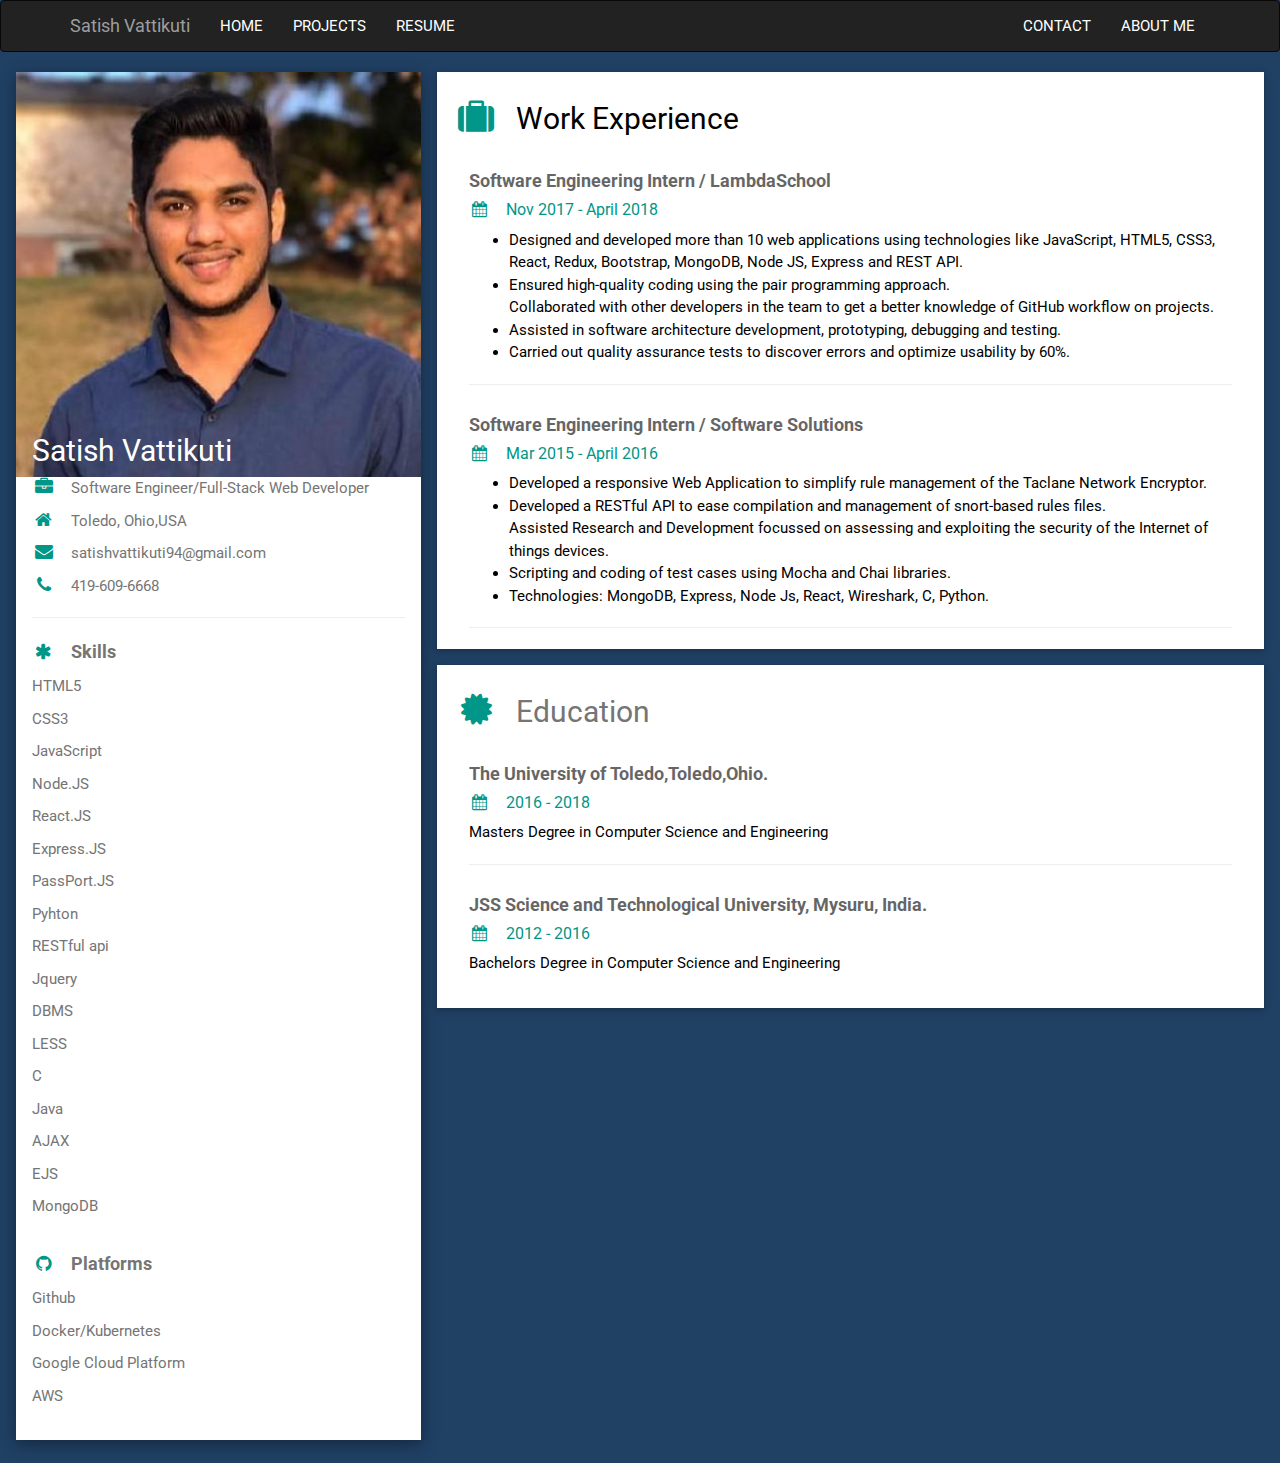
==== About.html @ d3421fa1 "ready to host" ====
<!DOCTYPE html>
<html>
<title>About </title>
<meta charset="UTF-8">
<meta name="viewport" content="width=device-width, initial-scale=1">
<meta name="viewport" content="width=device-width, initial-scale=1">
    <link rel="stylesheet" type="text/css"
    href="https://maxcdn.bootstrapcdn.com/bootstrap/3.3.7/css/bootstrap.min.css">
    <link href="https://fonts.googleapis.com/css?family=Lato:400,700" rel="stylesheet">
    <link href="index.css" rel="stylesheet" type="text/css">
    <!-- <link href="about.css" rel="stylesheet" type="text/css"> -->
<link rel="stylesheet" href="https://www.w3schools.com/w3css/4/w3.css">
<link rel='stylesheet' href='https://fonts.googleapis.com/css?family=Roboto'>
<link rel="stylesheet" href="https://cdnjs.cloudflare.com/ajax/libs/font-awesome/4.7.0/css/font-awesome.min.css">
<style>
html,body,h1,h2,h3,h4,h5,h6 {font-family: "Roboto", sans-serif}
</style>
<body class="w3-light-black">
    <nav class="navbar navbar-inverse">
        <div class="container">
          <!-- Brand and toggle get grouped for better mobile display -->
          <div class="navbar-header">
            <button type="button" class="navbar-toggle collapsed" data-toggle="collapse" data-target="#bs-example-navbar-collapse-1" aria-expanded="false">
              <span class="sr-only">Toggle navigation</span>
              <span class="icon-bar"></span>
              <span class="icon-bar"></span>
              <span class="icon-bar"></span>
            </button>
            <a class="navbar-brand" href="index.html">Satish Vattikuti</a>
          </div>
      
          <!-- Collect the nav links, forms, and other content for toggling -->
          <div class="collapse navbar-collapse" id="bs-example-navbar-collapse-1">
            <ul class="nav navbar-nav">
              <li ><a href="index.html"> HOME </a></li>
              <li><a href="projects.html"> PROJECTS </a></li>
              <li> <a target="_blank"  href="https://www.dropbox.com/s/l9mu09szrk3l7ef/Satish_Resume2.pdf?dl=0">RESUME</a></li>
            </ul>

            <ul class="nav navbar-nav navbar-right">
              <li><a href="contact.html">CONTACT</a></li>
              <li><a class="active" href="About.html">ABOUT ME</a></li>
            </ul>
          </div><!-- /.navbar-collapse -->
        </div><!-- /.container-fluid -->
  </nav>

<!-- Page Container -->
<div class="w3-content w3-margin-top" style="max-width:1400px;">

  <!-- The Grid -->
  <div class="w3-row-padding">
  
    <!-- Left Column -->
    <div class="w3-third">
    
      <div class="w3-white w3-text-grey w3-card-4">
        <div class="w3-display-container">
          <img src="LINKEDIN.jpg" style="width:100%" alt="Avatar">
          <div class="w3-display-bottomleft w3-container w3-text-black">
            <h2 style="color:white">Satish Vattikuti </h2>
          </div>
        </div>
        <div class="w3-container">
          <p><i class="fa fa-briefcase fa-fw w3-margin-right w3-large w3-text-teal"></i>Software Engineer/Full-Stack Web Developer</p>
          <p><i class="fa fa-home fa-fw w3-margin-right w3-large w3-text-teal"></i>Toledo, Ohio,USA</p>
          <p><i class="fa fa-envelope fa-fw w3-margin-right w3-large w3-text-teal"></i>satishvattikuti94@gmail.com</p>
          <p><i class="fa fa-phone fa-fw w3-margin-right w3-large w3-text-teal"></i>419-609-6668</p>
          <hr>

          <p class="w3-large"><b><i class="fa fa-asterisk fa-fw w3-margin-right w3-text-teal"></i>Skills</b></p>
          <p>HTML5</p>
          <p>CSS3</p>
          <p>JavaScript</p>
          <p>Node.JS</p>
          <p>React.JS</p>
          <p>Express.JS</p>
          <p>PassPort.JS</p>
          <p> Pyhton</p>
          <p>RESTful api</p>
          <p>Jquery</p>
          <p> DBMS</p>
          <p> LESS</p>
          <p>C </p>
          <p> Java</p> 
          <p>AJAX</p> 
          <p>EJS</p>
          <p> MongoDB</p>               
          <br>
          <p class="w3-large w3-text-theme"><b><i class="fa fa-github fa-fw w3-margin-right w3-text-teal"></i>Platforms</b></p>
          <p>Github</p>
          <p>Docker/Kubernetes</p>
          <p>Google Cloud Platform</p>
          <p>AWS</p>
          <br>
        </div>
      </div><br>

    <!-- End Left Column -->
    </div>

    <!-- Right Column -->
    <div class="w3-twothird">
    
      <div class="w3-container w3-card w3-white w3-margin-bottom">
        <h2 class="w3-text-black w3-padding-16"><i class="fa fa-suitcase fa-fw w3-margin-right w3-xxlarge w3-text-teal"></i>Work Experience</h2>
        <div class="w3-container">
          <h5 class="w3-opacity"> <b>Software Engineering Intern / LambdaSchool</b></h5>
          <h6 class="w3-text-teal"><i class="fa fa-calendar fa-fw w3-margin-right"></i>Nov 2017 - April 2018</h6>
          <p>
            <ul>
              <li>
              Designed and developed more than 10 web applications using technologies like  JavaScript, HTML5, CSS3, React, Redux, Bootstrap, MongoDB, Node JS, Express and REST API.
              </li>
              <li>
               Ensured high-quality coding using the pair programming approach.
               </li>
                
               Collaborated with other developers in the team to get a better knowledge of GitHub workflow on projects.
              </li>
              <li>
                  Assisted in software architecture development, prototyping, debugging and testing.
              </li>
              <li>

                Carried out quality assurance tests to discover errors and optimize usability by  60%.
              </li>

            </ul>
          </p>
          <hr>
        </div>
        <div class="w3-container">
          <h5 class="w3-opacity"><b>Software Engineering Intern / Software Solutions</b></h5>
          <h6 class="w3-text-teal"><i class="fa fa-calendar fa-fw w3-margin-right"></i>Mar 2015 - April 2016</h6>
          <p>
              <ul>
                <li>
                    Developed a responsive Web Application to simplify rule management of the Taclane Network Encryptor.
                </li>
                <li>
                    Developed a RESTful API to ease compilation and management of snort-based rules files.
                 </li>
                 Assisted Research and Development focussed on assessing and exploiting the security of the Internet of things devices.
                </li>
                <li>
                    Scripting and coding of test cases using Mocha and Chai libraries.
                </li>
                <li>
  
                    Technologies: MongoDB, Express, Node Js, React, Wireshark, C, Python.
                </li>
  
              </ul>
            </p>
          <hr>
        </div>
      </div>

      <div class="w3-container w3-card w3-white">
        <h2 class="w3-text-grey w3-padding-16"><i class="fa fa-certificate fa-fw w3-margin-right w3-xxlarge w3-text-teal"></i>Education</h2>
        <div class="w3-container">
          <h5 class="w3-opacity"><b>The University of Toledo,Toledo,Ohio.</b></h5>
          <h6 class="w3-text-teal"><i class="fa fa-calendar fa-fw w3-margin-right"></i>2016 - 2018</h6>
          <p>Masters Degree in Computer Science and Engineering</p>
          <hr>
        </div>
        <div class="w3-container">
          <h5 class="w3-opacity"><b>JSS Science and Technological University, Mysuru, India.</b></h5>
          <h6 class="w3-text-teal"><i class="fa fa-calendar fa-fw w3-margin-right"></i>2012 - 2016</h6>
          <p>Bachelors Degree in Computer Science and Engineering</p><br>
        </div>
      </div>

    <!-- End Right Column -->
    </div>
    
  <!-- End Grid -->
  </div>
  
  <!-- End Page Container -->
</div>
</body>
<script
src="https://code.jquery.com/jquery-3.3.1.min.js"
integrity="sha256-FgpCb/KJQlLNfOu91ta32o/NMZxltwRo8QtmkMRdAu8="
crossorigin="anonymous"></script>
<script type="text/javascript" 
src="https://maxcdn.bootstrapcdn.com/bootstrap/3.3.7/js/bootstrap.min.js">
</script>
<!-- <script defer src="https://use.fontawesome.com/releases/v5.0.6/js/all.js"></script> -->
</html>
---- index.css ----
body {
  background-color:#204064;
  font-family: Lato;
  color: whitesmoke;
}

h4 {
  color:white;
  font-size: 20px;
  line-height: 1em;
  font-weight:bold;
  word-spacing: 2px;
  line-height: 1.7em; 
}


.navbar-inverse .navbar-nav > li > a {
  color:white
}

html {
  height:100%;
}
.title {
  text-align: center;
  font-weight:700;
  font-size:2em;
  color:white;
  animation-duration: 3s;
  animation-name: slidein;
}

/* p {
  padding: 10px;
  font-size:25px;
  font-weight:bold;
  animation-duration: 3s;
  animation-name: slidein;
} */

#main-content {
  margin-top: 10%;
  text-align: justify;
  animation-duration: 2s;
  animation-name: slidein;
  /* //box-shadow:     5px 5px 5px 6px black; */
}

.thumbnail {
  /* height: 300px; */
  box-shadow:     5px 5px 5px 6px black;
  animation-duration: 2s;
  animation-name: slidein;
}

.caption {
  font-weight: bold;
}

.black-background {background-color:#000000;}
.white {color:#ffffff;}


@keyframes slidein {
  from {
    margin-left: 100%;
    width: 300%; 
  }

  to {
    margin-left: 0%;
    width: 100%;
  }
}
/* 
body {
  animation: pulse 10s infinite;
} */
/* 
@keyframes pulse {
  0% {
    background-color:#334457;
  }
  100% {
    background-color: #204064;
  }
} */

span {
  font-weight: bold;
  font-style: italic;
}
---- about.css ----
.w3-light-grey {
  background-color: #204064;
}
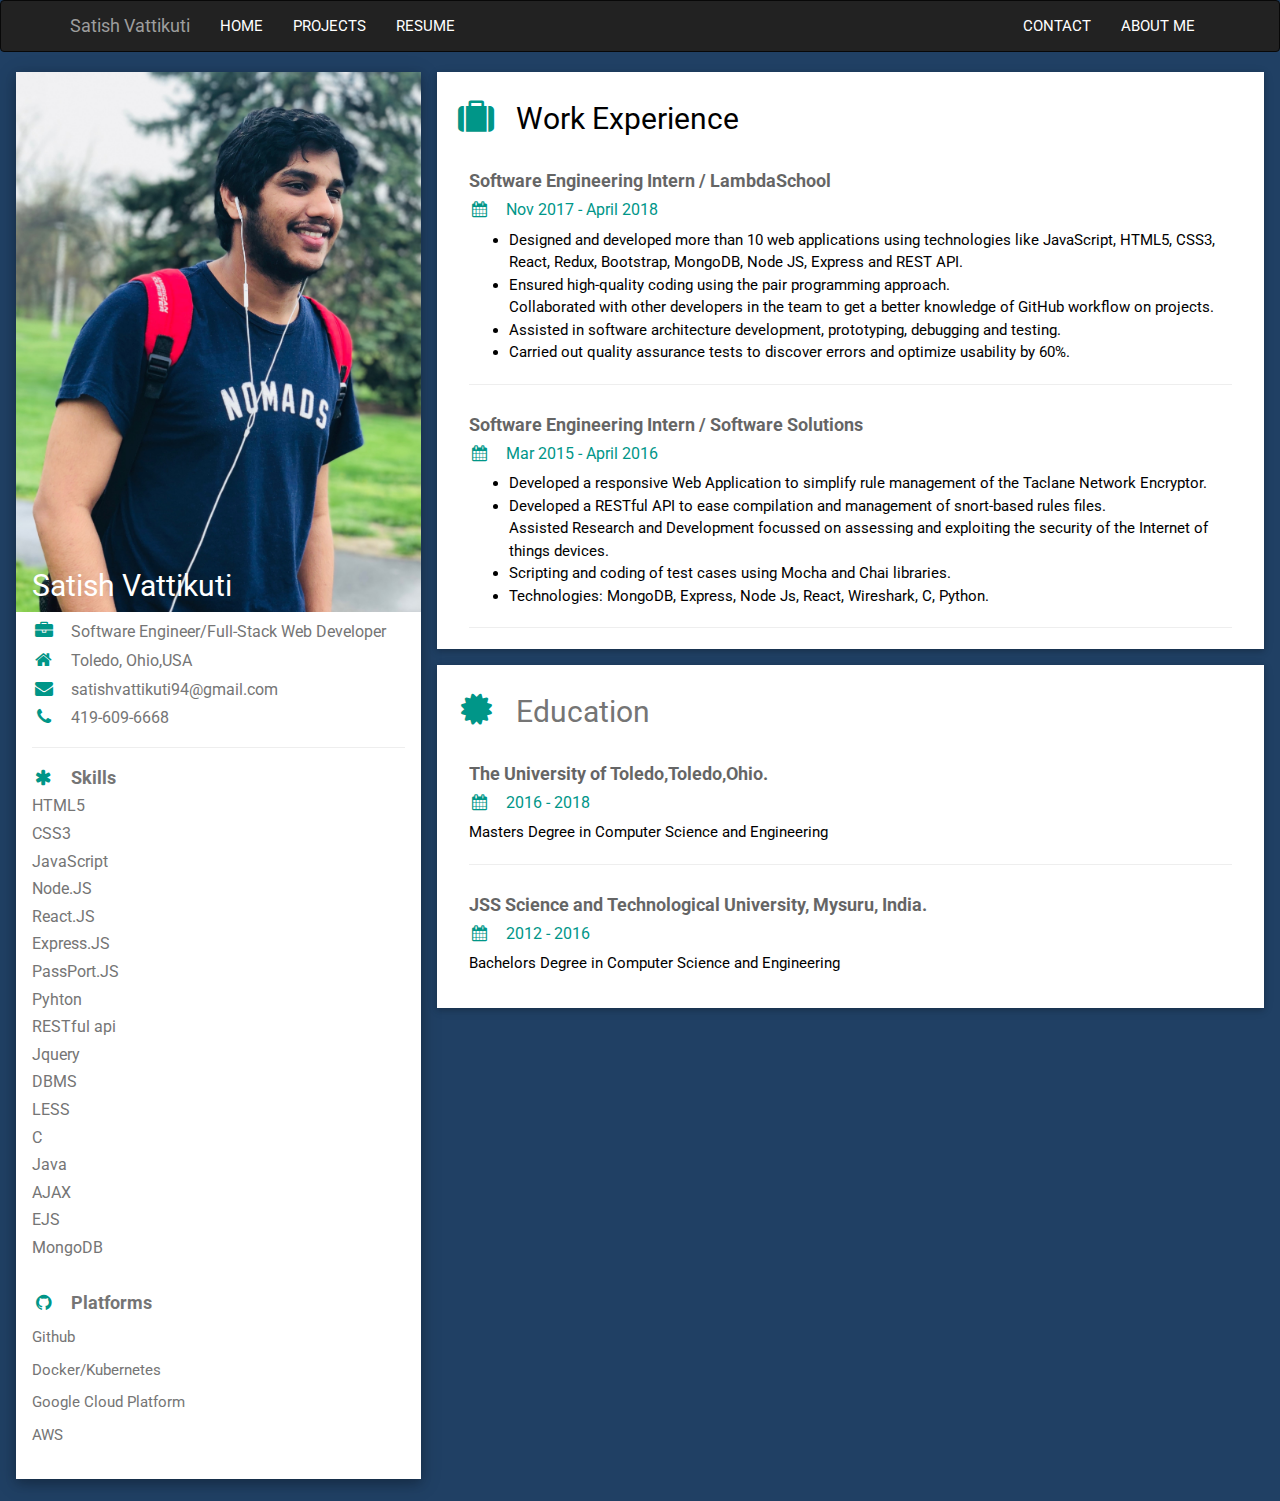
==== commit 94aee1e2: "changed pics" ====
--- a/About.html
+++ b/About.html
@@ -56,36 +56,36 @@
     
       <div class="w3-white w3-text-grey w3-card-4">
         <div class="w3-display-container">
-          <img src="LINKEDIN.jpg" style="width:100%" alt="Avatar">
+          <img src="satish2.jpg" style="width:100%" alt="Avatar">
           <div class="w3-display-bottomleft w3-container w3-text-black">
             <h2 style="color:white">Satish Vattikuti </h2>
           </div>
         </div>
         <div class="w3-container">
-          <p><i class="fa fa-briefcase fa-fw w3-margin-right w3-large w3-text-teal"></i>Software Engineer/Full-Stack Web Developer</p>
-          <p><i class="fa fa-home fa-fw w3-margin-right w3-large w3-text-teal"></i>Toledo, Ohio,USA</p>
-          <p><i class="fa fa-envelope fa-fw w3-margin-right w3-large w3-text-teal"></i>satishvattikuti94@gmail.com</p>
-          <p><i class="fa fa-phone fa-fw w3-margin-right w3-large w3-text-teal"></i>419-609-6668</p>
+          <h6><i class="fa fa-briefcase fa-fw w3-margin-right w3-large w3-text-teal"></i>Software Engineer/Full-Stack Web Developer</h6>
+          <h6><i class="fa fa-home fa-fw w3-margin-right w3-large w3-text-teal"></i>Toledo, Ohio,USA</h6>
+          <h6><i class="fa fa-envelope fa-fw w3-margin-right w3-large w3-text-teal"></i>satishvattikuti94@gmail.com</h6>
+          <h6><i class="fa fa-phone fa-fw w3-margin-right w3-large w3-text-teal"></i>419-609-6668<h6>
           <hr>
 
-          <p class="w3-large"><b><i class="fa fa-asterisk fa-fw w3-margin-right w3-text-teal"></i>Skills</b></p>
-          <p>HTML5</p>
-          <p>CSS3</p>
-          <p>JavaScript</p>
-          <p>Node.JS</p>
-          <p>React.JS</p>
-          <p>Express.JS</p>
-          <p>PassPort.JS</p>
-          <p> Pyhton</p>
-          <p>RESTful api</p>
-          <p>Jquery</p>
-          <p> DBMS</p>
-          <p> LESS</p>
-          <p>C </p>
-          <p> Java</p> 
-          <p>AJAX</p> 
-          <p>EJS</p>
-          <p> MongoDB</p>               
+          <h6 class="w3-large"><b><i class="fa fa-asterisk fa-fw w3-margin-right w3-text-teal"></i>Skills</b></p>
+          <h6>HTML5</h6>
+          <h6>CSS3</h6>
+          <h6>JavaScript</h6>
+          <h6>Node.JS</h6>
+          <h6>React.JS</h6>
+          <h6>Express.JS</h6>
+          <h6>PassPort.JS</h6>
+          <h6> Pyhton</h6>
+          <h6>RESTful api</h6>
+          <h6>Jquery</h6>
+          <h6> DBMS</h6>
+          <h6> LESS</h6>
+          <h6>C </h6>
+          <h6> Java</h6> 
+          <h6>AJAX</h6> 
+          <h6>EJS</h6>
+          <h6> MongoDB</h6>               
           <br>
           <p class="w3-large w3-text-theme"><b><i class="fa fa-github fa-fw w3-margin-right w3-text-teal"></i>Platforms</b></p>
           <p>Github</p>
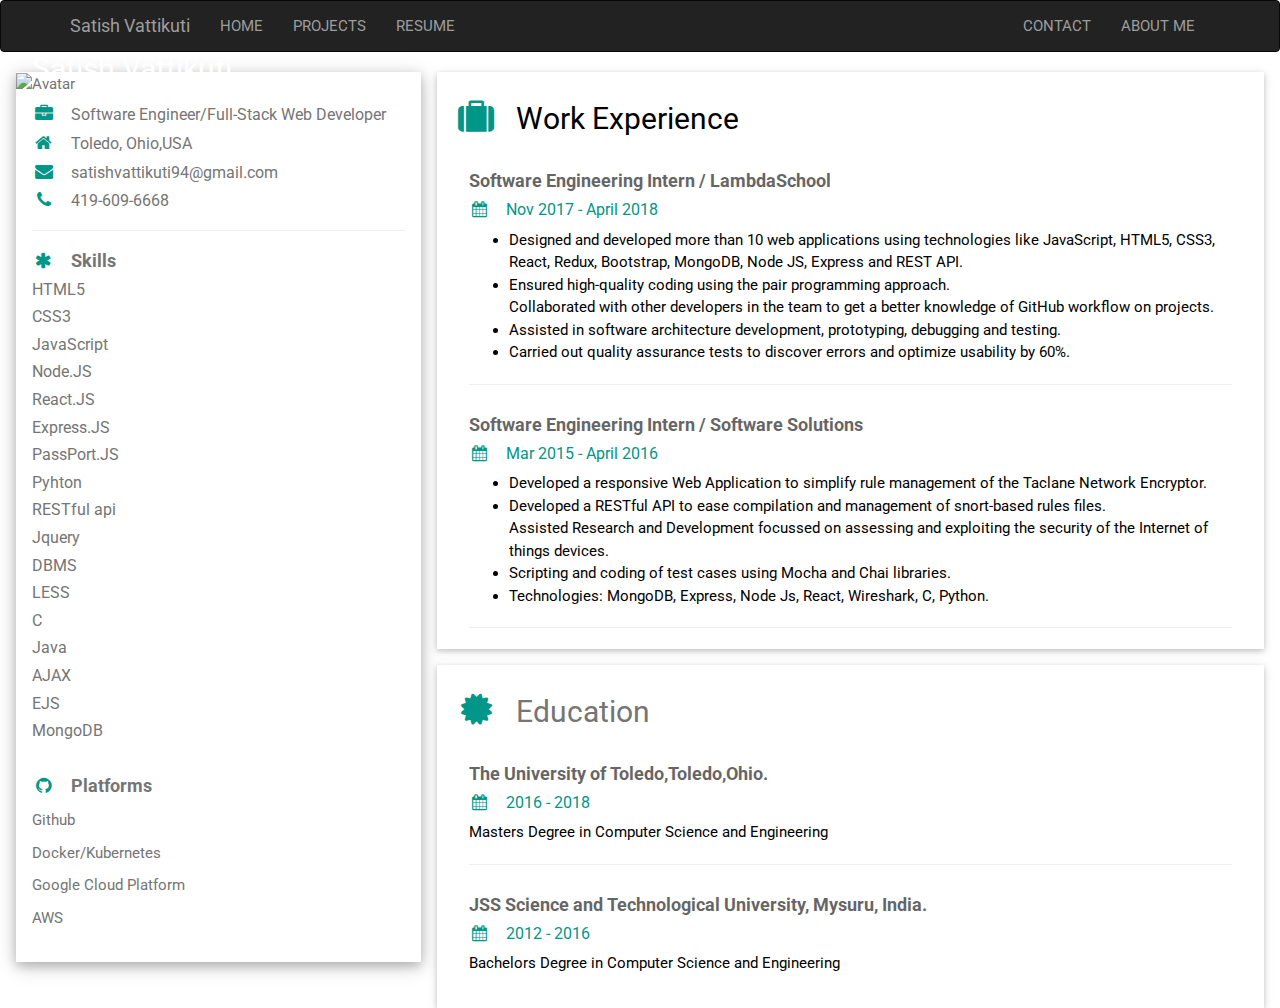
==== commit 7436130e: "Update About.html" ====
--- a/About.html
+++ b/About.html
@@ -7,7 +7,7 @@
     <link rel="stylesheet" type="text/css"
     href="https://maxcdn.bootstrapcdn.com/bootstrap/3.3.7/css/bootstrap.min.css">
     <link href="https://fonts.googleapis.com/css?family=Lato:400,700" rel="stylesheet">
-    <link href="index.css" rel="stylesheet" type="text/css">
+    <link href="css/index.css" rel="stylesheet" type="text/css">
     <!-- <link href="about.css" rel="stylesheet" type="text/css"> -->
 <link rel="stylesheet" href="https://www.w3schools.com/w3css/4/w3.css">
 <link rel='stylesheet' href='https://fonts.googleapis.com/css?family=Roboto'>
@@ -16,7 +16,7 @@
 html,body,h1,h2,h3,h4,h5,h6 {font-family: "Roboto", sans-serif}
 </style>
 <body class="w3-light-black">
-    <nav class="navbar navbar-inverse">
+    <nav class="navbar navbar-inverse navbar-fixed">
         <div class="container">
           <!-- Brand and toggle get grouped for better mobile display -->
           <div class="navbar-header">
@@ -34,7 +34,7 @@
             <ul class="nav navbar-nav">
               <li ><a href="index.html"> HOME </a></li>
               <li><a href="projects.html"> PROJECTS </a></li>
-              <li> <a target="_blank"  href="https://www.dropbox.com/s/l9mu09szrk3l7ef/Satish_Resume2.pdf?dl=0">RESUME</a></li>
+              <li> <a target="_blank"  href="https://www.dropbox.com/s/bso36whda94wtzv/Satish_Resume_Final.pdf?dl=0">RESUME</a></li>
             </ul>
 
             <ul class="nav navbar-nav navbar-right">
@@ -56,7 +56,7 @@
     
       <div class="w3-white w3-text-grey w3-card-4">
         <div class="w3-display-container">
-          <img src="satish2.jpg" style="width:100%" alt="Avatar">
+          <img src="images/satish2.jpg" style="width:100%" alt="Avatar">
           <div class="w3-display-bottomleft w3-container w3-text-black">
             <h2 style="color:white">Satish Vattikuti </h2>
           </div>
@@ -189,4 +189,4 @@
 src="https://maxcdn.bootstrapcdn.com/bootstrap/3.3.7/js/bootstrap.min.js">
 </script>
 <!-- <script defer src="https://use.fontawesome.com/releases/v5.0.6/js/all.js"></script> -->
-</html>+</html>
